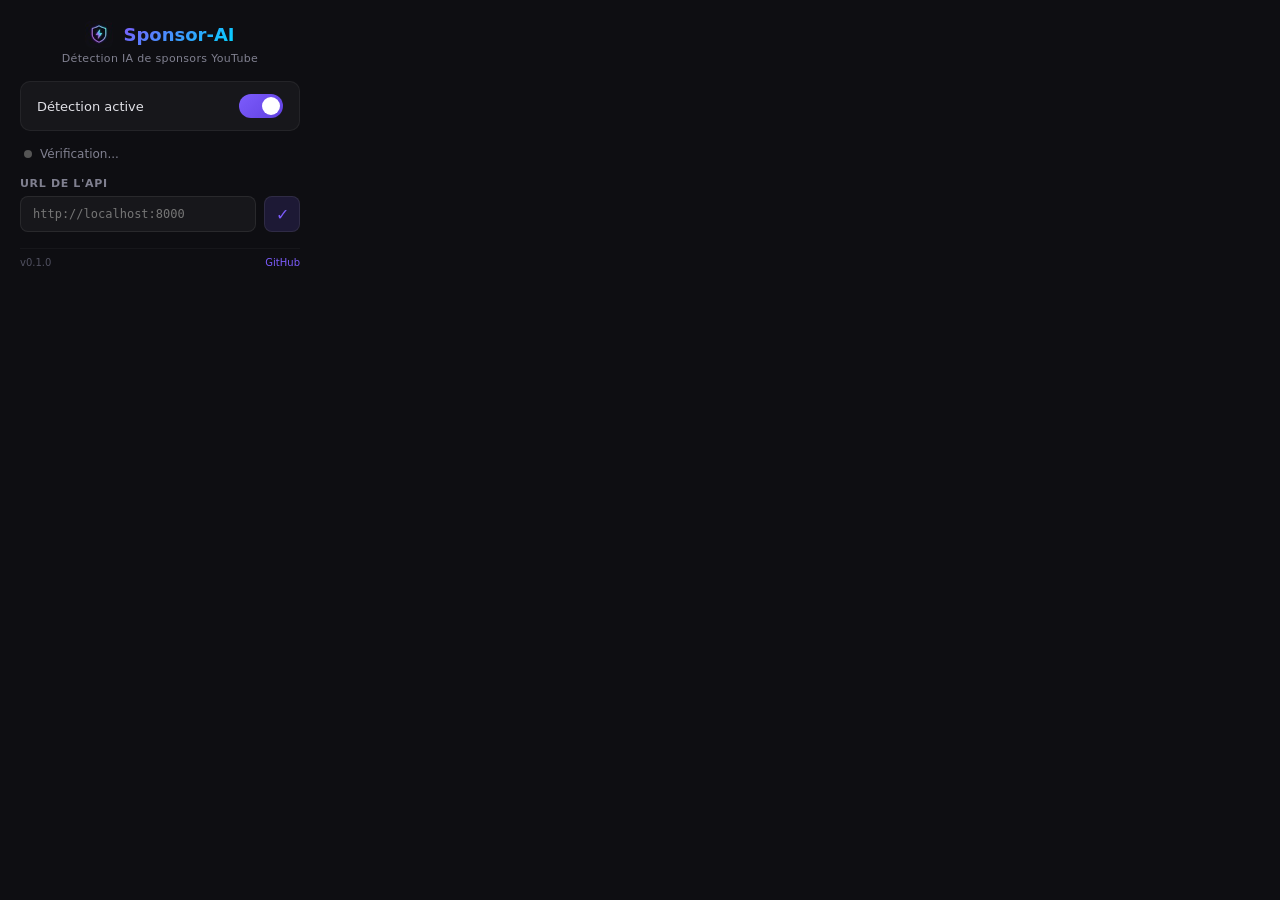
==== extension/popup.html @ df00f293 "feat: multilingual sponsor detection with flexible transcript retrieval and Chrome extension MVP" ====
<!DOCTYPE html>
<html lang="fr">
<head>
  <meta charset="UTF-8">
  <meta name="viewport" content="width=device-width, initial-scale=1.0">
  <title>Sponsor-AI</title>
  <link rel="stylesheet" href="popup.css">
</head>
<body>
  <div class="popup-container">
    <!-- Header -->
    <header class="popup-header">
      <div class="logo-row">
        <img src="icons/icon48.png" alt="Sponsor-AI" class="logo-icon" width="28" height="28">
        <h1>Sponsor-AI</h1>
      </div>
      <p class="tagline">Détection IA de sponsors YouTube</p>
    </header>

    <!-- Toggle -->
    <section class="toggle-section">
      <label class="toggle-label" for="toggle-enabled">
        <span class="toggle-text">Détection active</span>
        <div class="toggle-switch">
          <input type="checkbox" id="toggle-enabled" checked>
          <span class="toggle-slider"></span>
        </div>
      </label>
    </section>

    <!-- Status -->
    <section class="status-section" id="status-section">
      <div class="status-indicator" id="status-indicator">
        <span class="status-dot" id="status-dot"></span>
        <span class="status-text" id="status-text">Vérification...</span>
      </div>
    </section>

    <!-- API Configuration -->
    <section class="config-section">
      <label class="config-label" for="api-url">URL de l'API</label>
      <div class="input-row">
        <input
          type="url"
          id="api-url"
          placeholder="http://localhost:8000"
          spellcheck="false"
          autocomplete="off"
        >
        <button id="save-url" class="btn-save" title="Sauvegarder">✓</button>
      </div>
    </section>

    <!-- Footer -->
    <footer class="popup-footer">
      <span>v0.1.0</span>
      <a href="https://github.com/sponsor-ai" target="_blank" rel="noopener">GitHub</a>
    </footer>
  </div>
  <script src="popup.js"></script>
</body>
</html>
---- extension/popup.css ----
*,*::before,*::after{margin:0;padding:0;box-sizing:border-box}
body{width:320px;font-family:"Inter","Segoe UI",system-ui,sans-serif;background:#0e0e12;color:#e0e0e6;-webkit-font-smoothing:antialiased}
.popup-container{display:flex;flex-direction:column;gap:16px;padding:20px}
.popup-header{text-align:center}
.logo-row{display:flex;align-items:center;justify-content:center;gap:10px;margin-bottom:4px}
.logo-icon{border-radius:6px}
.popup-header h1{font-size:18px;font-weight:700;background:linear-gradient(135deg,#7c5cfc,#00d4ff);-webkit-background-clip:text;-webkit-text-fill-color:transparent;background-clip:text}
.tagline{font-size:11px;color:#808090;letter-spacing:0.03em}
.toggle-section{background:rgba(255,255,255,0.04);border-radius:10px;padding:12px 16px;border:1px solid rgba(255,255,255,0.06)}
.toggle-label{display:flex;align-items:center;justify-content:space-between;cursor:pointer}
.toggle-text{font-size:13px;font-weight:500}
.toggle-switch{position:relative;width:44px;height:24px}
.toggle-switch input{opacity:0;width:0;height:0}
.toggle-slider{position:absolute;inset:0;border-radius:24px;background:#2a2a35;transition:background 0.3s ease;cursor:pointer}
.toggle-slider::before{content:"";position:absolute;width:18px;height:18px;left:3px;bottom:3px;border-radius:50%;background:#666;transition:all 0.3s cubic-bezier(0.4,0,0.2,1)}
.toggle-switch input:checked+.toggle-slider{background:linear-gradient(135deg,#7c5cfc,#6040e0)}
.toggle-switch input:checked+.toggle-slider::before{transform:translateX(20px);background:#fff}
.status-section{padding:0 4px}
.status-indicator{display:flex;align-items:center;gap:8px;font-size:12px;color:#808090}
.status-dot{width:8px;height:8px;border-radius:50%;background:#555;flex-shrink:0;transition:background 0.3s ease}
.status-dot.online{background:#34d399;box-shadow:0 0 8px rgba(52,211,153,0.4)}
.status-dot.offline{background:#f87171;box-shadow:0 0 8px rgba(248,113,113,0.4)}
.config-section{display:flex;flex-direction:column;gap:6px}
.config-label{font-size:11px;font-weight:600;color:#808090;text-transform:uppercase;letter-spacing:0.06em}
.input-row{display:flex;gap:8px}
.input-row input{flex:1;padding:8px 12px;border-radius:8px;border:1px solid rgba(255,255,255,0.08);background:rgba(255,255,255,0.04);color:#e0e0e6;font-size:12px;font-family:"SF Mono","Fira Code",monospace;outline:none;transition:border-color 0.2s ease}
.input-row input:focus{border-color:#7c5cfc}
.btn-save{width:36px;height:36px;border-radius:8px;border:1px solid rgba(255,255,255,0.08);background:rgba(124,92,252,0.15);color:#7c5cfc;font-size:16px;cursor:pointer;display:flex;align-items:center;justify-content:center;transition:all 0.2s ease}
.btn-save:hover{background:rgba(124,92,252,0.3);transform:scale(1.05)}
.btn-save:active{transform:scale(0.95)}
.popup-footer{display:flex;justify-content:space-between;align-items:center;font-size:10px;color:#505060;padding-top:8px;border-top:1px solid rgba(255,255,255,0.04)}
.popup-footer a{color:#7c5cfc;text-decoration:none;transition:color 0.2s ease}
.popup-footer a:hover{color:#a78bfa}
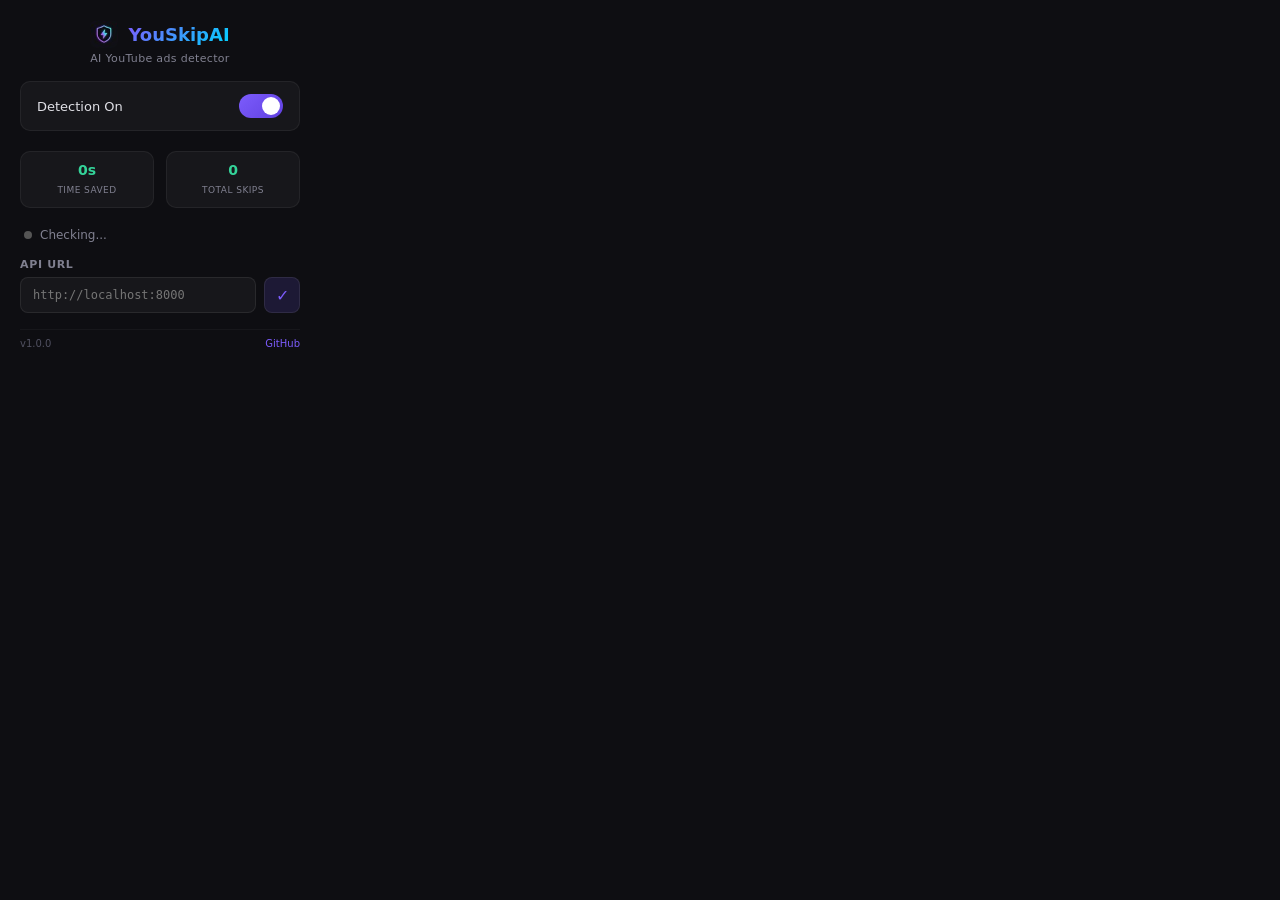
==== commit e1a7ae88: "docs: finalized English-only README and extension UI, restored stats dashboard" ====
--- a/extension/popup.html
+++ b/extension/popup.html
@@ -1,9 +1,9 @@
 <!DOCTYPE html>
-<html lang="fr">
+<html lang="en">
 <head>
   <meta charset="UTF-8">
   <meta name="viewport" content="width=device-width, initial-scale=1.0">
-  <title>Sponsor-AI</title>
+  <title>YouSkipAI</title>
   <link rel="stylesheet" href="popup.css">
 </head>
 <body>
@@ -11,16 +11,16 @@
     <!-- Header -->
     <header class="popup-header">
       <div class="logo-row">
-        <img src="icons/icon48.png" alt="Sponsor-AI" class="logo-icon" width="28" height="28">
-        <h1>Sponsor-AI</h1>
+        <img src="icons/icon48.png" alt="YouSkipAI" class="logo-icon" width="28" height="28">
+        <h1>YouSkipAI</h1>
       </div>
-      <p class="tagline">Détection IA de sponsors YouTube</p>
+      <p class="tagline">AI YouTube ads detector</p>
     </header>
 
     <!-- Toggle -->
     <section class="toggle-section">
       <label class="toggle-label" for="toggle-enabled">
-        <span class="toggle-text">Détection active</span>
+        <span class="toggle-text">Detection On</span>
         <div class="toggle-switch">
           <input type="checkbox" id="toggle-enabled" checked>
           <span class="toggle-slider"></span>
@@ -28,17 +28,31 @@
       </label>
     </section>
 
+    <!-- Stats Dashboard (Restored) -->
+    <section class="stats-section">
+      <div class="stats-grid">
+        <div class="stat-card">
+          <span id="savedTime" class="stat-value">0s</span>
+          <span class="stat-label">Time Saved</span>
+        </div>
+        <div class="stat-card">
+          <span id="skipCount" class="stat-value">0</span>
+          <span class="stat-label">Total Skips</span>
+        </div>
+      </div>
+    </section>
+
     <!-- Status -->
     <section class="status-section" id="status-section">
       <div class="status-indicator" id="status-indicator">
         <span class="status-dot" id="status-dot"></span>
-        <span class="status-text" id="status-text">Vérification...</span>
+        <span class="status-text" id="status-text">Checking...</span>
       </div>
     </section>
 
     <!-- API Configuration -->
     <section class="config-section">
-      <label class="config-label" for="api-url">URL de l'API</label>
+      <label class="config-label" for="api-url">API URL</label>
       <div class="input-row">
         <input
           type="url"
@@ -47,14 +61,14 @@
           spellcheck="false"
           autocomplete="off"
         >
-        <button id="save-url" class="btn-save" title="Sauvegarder">✓</button>
+        <button id="save-url" class="btn-save" title="Save">✓</button>
       </div>
     </section>
 
     <!-- Footer -->
     <footer class="popup-footer">
-      <span>v0.1.0</span>
-      <a href="https://github.com/sponsor-ai" target="_blank" rel="noopener">GitHub</a>
+      <span>v1.0.0</span>
+      <a href="https://github.com/NassAbd/sponsor-free" target="_blank" rel="noopener">GitHub</a>
     </footer>
   </div>
   <script src="popup.js"></script>
--- a/extension/popup.css
+++ b/extension/popup.css
@@ -15,6 +15,11 @@
 .toggle-slider::before{content:"";position:absolute;width:18px;height:18px;left:3px;bottom:3px;border-radius:50%;background:#666;transition:all 0.3s cubic-bezier(0.4,0,0.2,1)}
 .toggle-switch input:checked+.toggle-slider{background:linear-gradient(135deg,#7c5cfc,#6040e0)}
 .toggle-switch input:checked+.toggle-slider::before{transform:translateX(20px);background:#fff}
+.stats-section{padding:4px 0}
+.stats-grid{display:grid;grid-template-columns:1fr 1fr;gap:12px}
+.stat-card{background:rgba(255,255,255,0.04);padding:10px;border-radius:10px;border:1px solid rgba(255,255,255,0.06);text-align:center}
+.stat-value{display:block;font-size:14px;font-weight:700;color:#34d399}
+.stat-label{font-size:9px;color:#808090;text-transform:uppercase;letter-spacing:0.05em;margin-top:2px}
 .status-section{padding:0 4px}
 .status-indicator{display:flex;align-items:center;gap:8px;font-size:12px;color:#808090}
 .status-dot{width:8px;height:8px;border-radius:50%;background:#555;flex-shrink:0;transition:background 0.3s ease}
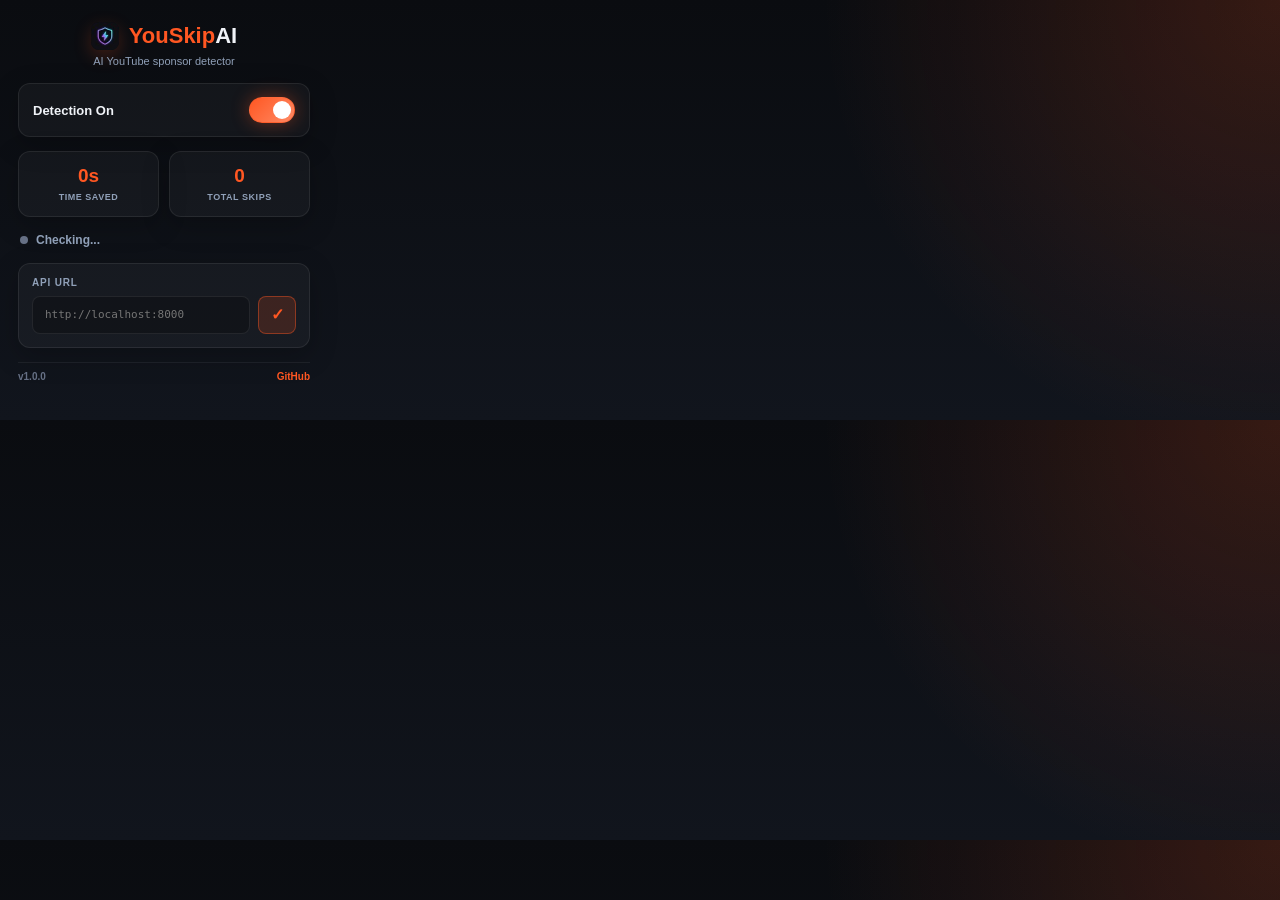
==== commit 54a490e9: "feat: enhance landing page layout, add demo video support and clean extension UI styling" ====
--- a/extension/popup.html
+++ b/extension/popup.html
@@ -12,9 +12,9 @@
     <header class="popup-header">
       <div class="logo-row">
         <img src="icons/icon48.png" alt="YouSkipAI" class="logo-icon" width="28" height="28">
-        <h1>YouSkipAI</h1>
+        <h1><span class="logo-accent">YouSkip</span>AI</h1>
       </div>
-      <p class="tagline">AI YouTube ads detector</p>
+      <p class="tagline">AI YouTube sponsor detector</p>
     </header>
 
     <!-- Toggle -->
@@ -68,7 +68,7 @@
     <!-- Footer -->
     <footer class="popup-footer">
       <span>v1.0.0</span>
-      <a href="https://github.com/NassAbd/sponsor-free" target="_blank" rel="noopener">GitHub</a>
+      <a href="https://github.com/NassAbd/youskip-ai" target="_blank" rel="noopener">GitHub</a>
     </footer>
   </div>
   <script src="popup.js"></script>
--- a/extension/popup.css
+++ b/extension/popup.css
@@ -1,38 +1,316 @@
-*,*::before,*::after{margin:0;padding:0;box-sizing:border-box}
-body{width:320px;font-family:"Inter","Segoe UI",system-ui,sans-serif;background:#0e0e12;color:#e0e0e6;-webkit-font-smoothing:antialiased}
-.popup-container{display:flex;flex-direction:column;gap:16px;padding:20px}
-.popup-header{text-align:center}
-.logo-row{display:flex;align-items:center;justify-content:center;gap:10px;margin-bottom:4px}
-.logo-icon{border-radius:6px}
-.popup-header h1{font-size:18px;font-weight:700;background:linear-gradient(135deg,#7c5cfc,#00d4ff);-webkit-background-clip:text;-webkit-text-fill-color:transparent;background-clip:text}
-.tagline{font-size:11px;color:#808090;letter-spacing:0.03em}
-.toggle-section{background:rgba(255,255,255,0.04);border-radius:10px;padding:12px 16px;border:1px solid rgba(255,255,255,0.06)}
-.toggle-label{display:flex;align-items:center;justify-content:space-between;cursor:pointer}
-.toggle-text{font-size:13px;font-weight:500}
-.toggle-switch{position:relative;width:44px;height:24px}
-.toggle-switch input{opacity:0;width:0;height:0}
-.toggle-slider{position:absolute;inset:0;border-radius:24px;background:#2a2a35;transition:background 0.3s ease;cursor:pointer}
-.toggle-slider::before{content:"";position:absolute;width:18px;height:18px;left:3px;bottom:3px;border-radius:50%;background:#666;transition:all 0.3s cubic-bezier(0.4,0,0.2,1)}
-.toggle-switch input:checked+.toggle-slider{background:linear-gradient(135deg,#7c5cfc,#6040e0)}
-.toggle-switch input:checked+.toggle-slider::before{transform:translateX(20px);background:#fff}
-.stats-section{padding:4px 0}
-.stats-grid{display:grid;grid-template-columns:1fr 1fr;gap:12px}
-.stat-card{background:rgba(255,255,255,0.04);padding:10px;border-radius:10px;border:1px solid rgba(255,255,255,0.06);text-align:center}
-.stat-value{display:block;font-size:14px;font-weight:700;color:#34d399}
-.stat-label{font-size:9px;color:#808090;text-transform:uppercase;letter-spacing:0.05em;margin-top:2px}
-.status-section{padding:0 4px}
-.status-indicator{display:flex;align-items:center;gap:8px;font-size:12px;color:#808090}
-.status-dot{width:8px;height:8px;border-radius:50%;background:#555;flex-shrink:0;transition:background 0.3s ease}
-.status-dot.online{background:#34d399;box-shadow:0 0 8px rgba(52,211,153,0.4)}
-.status-dot.offline{background:#f87171;box-shadow:0 0 8px rgba(248,113,113,0.4)}
-.config-section{display:flex;flex-direction:column;gap:6px}
-.config-label{font-size:11px;font-weight:600;color:#808090;text-transform:uppercase;letter-spacing:0.06em}
-.input-row{display:flex;gap:8px}
-.input-row input{flex:1;padding:8px 12px;border-radius:8px;border:1px solid rgba(255,255,255,0.08);background:rgba(255,255,255,0.04);color:#e0e0e6;font-size:12px;font-family:"SF Mono","Fira Code",monospace;outline:none;transition:border-color 0.2s ease}
-.input-row input:focus{border-color:#7c5cfc}
-.btn-save{width:36px;height:36px;border-radius:8px;border:1px solid rgba(255,255,255,0.08);background:rgba(124,92,252,0.15);color:#7c5cfc;font-size:16px;cursor:pointer;display:flex;align-items:center;justify-content:center;transition:all 0.2s ease}
-.btn-save:hover{background:rgba(124,92,252,0.3);transform:scale(1.05)}
-.btn-save:active{transform:scale(0.95)}
-.popup-footer{display:flex;justify-content:space-between;align-items:center;font-size:10px;color:#505060;padding-top:8px;border-top:1px solid rgba(255,255,255,0.04)}
-.popup-footer a{color:#7c5cfc;text-decoration:none;transition:color 0.2s ease}
-.popup-footer a:hover{color:#a78bfa}
+*, *::before, *::after {
+  box-sizing: border-box;
+  margin: 0;
+  padding: 0;
+}
+
+:root {
+  --bg-primary: #0a0c10;
+  --bg-secondary: #12161f;
+  --accent: #ff5722;
+  --accent-strong: #f4511e;
+  --accent-soft: rgba(255, 87, 34, 0.16);
+  --accent-glow: rgba(255, 87, 34, 0.38);
+  --text-primary: #f0f3f8;
+  --text-secondary: #90a0b8;
+  --glass-bg: rgba(255, 255, 255, 0.035);
+  --glass-border: rgba(255, 255, 255, 0.08);
+  --glass-border-strong: rgba(255, 255, 255, 0.14);
+  --success: #4caf50;
+  --success-glow: rgba(76, 175, 80, 0.3);
+  --error: #ef5350;
+}
+
+body {
+  width: 328px;
+  min-height: 420px;
+  font-family:
+    "Plus Jakarta Sans",
+    "Inter",
+    -apple-system,
+    BlinkMacSystemFont,
+    "Segoe UI",
+    sans-serif;
+  background:
+    radial-gradient(circle at 100% 0%, rgba(255, 87, 34, 0.18), transparent 34%),
+    linear-gradient(180deg, #0a0c10 0%, #11151d 100%);
+  color: var(--text-primary);
+  -webkit-font-smoothing: antialiased;
+}
+
+.popup-container {
+  display: flex;
+  flex-direction: column;
+  gap: 14px;
+  padding: 18px;
+}
+
+.popup-header {
+  padding: 4px 0 2px;
+  text-align: center;
+}
+
+.logo-row {
+  display: flex;
+  align-items: center;
+  justify-content: center;
+  gap: 10px;
+  margin-bottom: 5px;
+}
+
+.logo-icon {
+  border-radius: 8px;
+  box-shadow: 0 6px 18px rgba(255, 87, 34, 0.22);
+}
+
+.popup-header h1 {
+  font-family: "Outfit", "Plus Jakarta Sans", sans-serif;
+  font-size: 22px;
+  font-weight: 800;
+  letter-spacing: 0;
+  color: var(--text-primary);
+}
+
+.logo-accent {
+  color: var(--accent);
+}
+
+.tagline {
+  font-size: 11px;
+  font-weight: 500;
+  color: var(--text-secondary);
+}
+
+.toggle-section,
+.stat-card,
+.config-section {
+  background: var(--glass-bg);
+  border: 1px solid var(--glass-border);
+  border-radius: 12px;
+  box-shadow: 0 8px 28px rgba(0, 0, 0, 0.22);
+}
+
+.toggle-section {
+  padding: 13px 14px;
+}
+
+.toggle-label {
+  display: flex;
+  align-items: center;
+  justify-content: space-between;
+  cursor: pointer;
+}
+
+.toggle-text {
+  font-size: 13px;
+  font-weight: 700;
+  color: var(--text-primary);
+}
+
+.toggle-switch {
+  position: relative;
+  width: 46px;
+  height: 26px;
+  flex: 0 0 auto;
+}
+
+.toggle-switch input {
+  width: 0;
+  height: 0;
+  opacity: 0;
+}
+
+.toggle-slider {
+  position: absolute;
+  inset: 0;
+  border: 1px solid var(--glass-border-strong);
+  border-radius: 999px;
+  background: rgba(255, 255, 255, 0.08);
+  cursor: pointer;
+  transition:
+    background 0.25s ease,
+    border-color 0.25s ease,
+    box-shadow 0.25s ease;
+}
+
+.toggle-slider::before {
+  content: "";
+  position: absolute;
+  width: 18px;
+  height: 18px;
+  left: 3px;
+  top: 3px;
+  border-radius: 50%;
+  background: #9aa6b7;
+  transition:
+    transform 0.25s cubic-bezier(0.4, 0, 0.2, 1),
+    background 0.25s ease;
+}
+
+.toggle-switch input:checked + .toggle-slider {
+  border-color: rgba(255, 87, 34, 0.48);
+  background: linear-gradient(135deg, var(--accent), #ff8a65);
+  box-shadow: 0 0 18px var(--accent-glow);
+}
+
+.toggle-switch input:checked + .toggle-slider::before {
+  transform: translateX(20px);
+  background: #ffffff;
+}
+
+.stats-grid {
+  display: grid;
+  grid-template-columns: 1fr 1fr;
+  gap: 10px;
+}
+
+.stat-card {
+  padding: 14px 10px;
+  text-align: center;
+}
+
+.stat-value {
+  display: block;
+  color: var(--accent);
+  font-family: "Outfit", "Plus Jakarta Sans", sans-serif;
+  font-size: 19px;
+  font-weight: 800;
+  line-height: 1.1;
+}
+
+.stat-label {
+  display: block;
+  margin-top: 5px;
+  color: var(--text-secondary);
+  font-size: 9px;
+  font-weight: 700;
+  letter-spacing: 0.06em;
+  text-transform: uppercase;
+}
+
+.status-section {
+  padding: 0 2px;
+}
+
+.status-indicator {
+  display: flex;
+  align-items: center;
+  gap: 8px;
+  min-height: 18px;
+  color: var(--text-secondary);
+  font-size: 12px;
+  font-weight: 600;
+}
+
+.status-dot {
+  width: 8px;
+  height: 8px;
+  border-radius: 50%;
+  background: #667085;
+  flex: 0 0 auto;
+  transition:
+    background 0.25s ease,
+    box-shadow 0.25s ease;
+}
+
+.status-dot.online {
+  background: var(--success);
+  box-shadow: 0 0 10px var(--success-glow);
+}
+
+.status-dot.offline {
+  background: var(--error);
+  box-shadow: 0 0 10px rgba(239, 83, 80, 0.35);
+}
+
+.config-section {
+  display: flex;
+  flex-direction: column;
+  gap: 8px;
+  padding: 13px;
+}
+
+.config-label {
+  color: var(--text-secondary);
+  font-size: 10px;
+  font-weight: 800;
+  letter-spacing: 0.08em;
+  text-transform: uppercase;
+}
+
+.input-row {
+  display: flex;
+  gap: 8px;
+}
+
+.input-row input {
+  min-width: 0;
+  flex: 1;
+  padding: 10px 12px;
+  border: 1px solid var(--glass-border);
+  border-radius: 8px;
+  outline: none;
+  background: rgba(0, 0, 0, 0.24);
+  color: var(--text-primary);
+  font-family: "SF Mono", "Fira Code", ui-monospace, monospace;
+  font-size: 11px;
+  transition:
+    border-color 0.2s ease,
+    box-shadow 0.2s ease;
+}
+
+.input-row input:focus {
+  border-color: rgba(255, 87, 34, 0.6);
+  box-shadow: 0 0 0 3px rgba(255, 87, 34, 0.12);
+}
+
+.btn-save {
+  display: flex;
+  align-items: center;
+  justify-content: center;
+  width: 38px;
+  height: 38px;
+  border: 1px solid rgba(255, 87, 34, 0.42);
+  border-radius: 8px;
+  background: var(--accent-soft);
+  color: var(--accent);
+  cursor: pointer;
+  font-size: 16px;
+  font-weight: 800;
+  transition:
+    background 0.2s ease,
+    color 0.2s ease,
+    transform 0.1s ease,
+    box-shadow 0.2s ease;
+}
+
+.btn-save:hover {
+  background: var(--accent);
+  color: #ffffff;
+  box-shadow: 0 6px 18px var(--accent-glow);
+}
+
+.btn-save:active {
+  transform: scale(0.96);
+}
+
+.popup-footer {
+  display: flex;
+  align-items: center;
+  justify-content: space-between;
+  padding-top: 8px;
+  border-top: 1px solid rgba(255, 255, 255, 0.06);
+  color: #667085;
+  font-size: 10px;
+  font-weight: 600;
+}
+
+.popup-footer a {
+  color: var(--accent);
+  text-decoration: none;
+  transition: color 0.2s ease;
+}
+
+.popup-footer a:hover {
+  color: #ff8a65;
+}
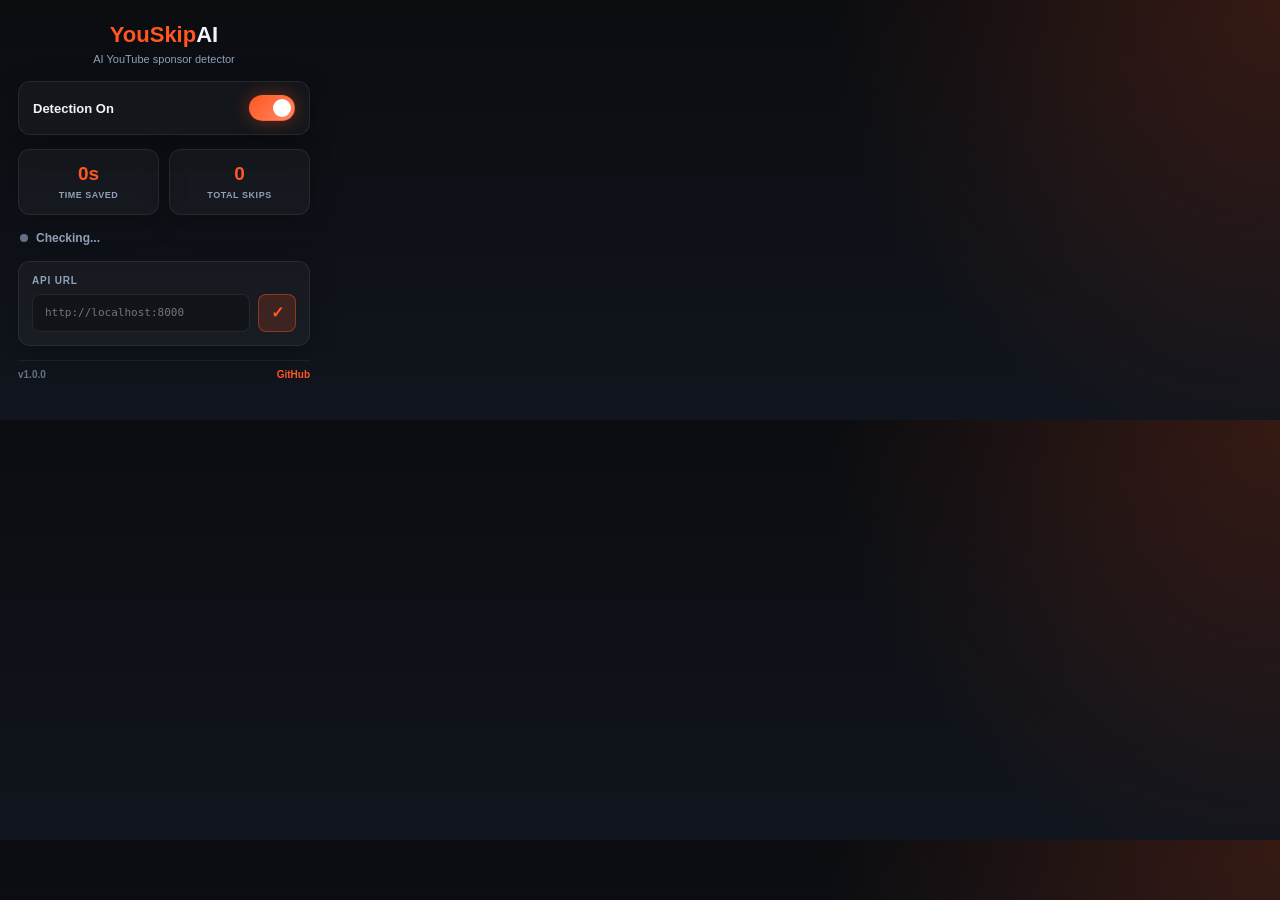
==== commit 00669f77: "feat: adjust demo video source link and clean description texts" ====
--- a/extension/popup.html
+++ b/extension/popup.html
@@ -11,7 +11,6 @@
     <!-- Header -->
     <header class="popup-header">
       <div class="logo-row">
-        <img src="icons/icon48.png" alt="YouSkipAI" class="logo-icon" width="28" height="28">
         <h1><span class="logo-accent">YouSkip</span>AI</h1>
       </div>
       <p class="tagline">AI YouTube sponsor detector</p>
--- a/extension/popup.css
+++ b/extension/popup.css
@@ -54,13 +54,7 @@
   display: flex;
   align-items: center;
   justify-content: center;
-  gap: 10px;
   margin-bottom: 5px;
-}
-
-.logo-icon {
-  border-radius: 8px;
-  box-shadow: 0 6px 18px rgba(255, 87, 34, 0.22);
 }
 
 .popup-header h1 {
